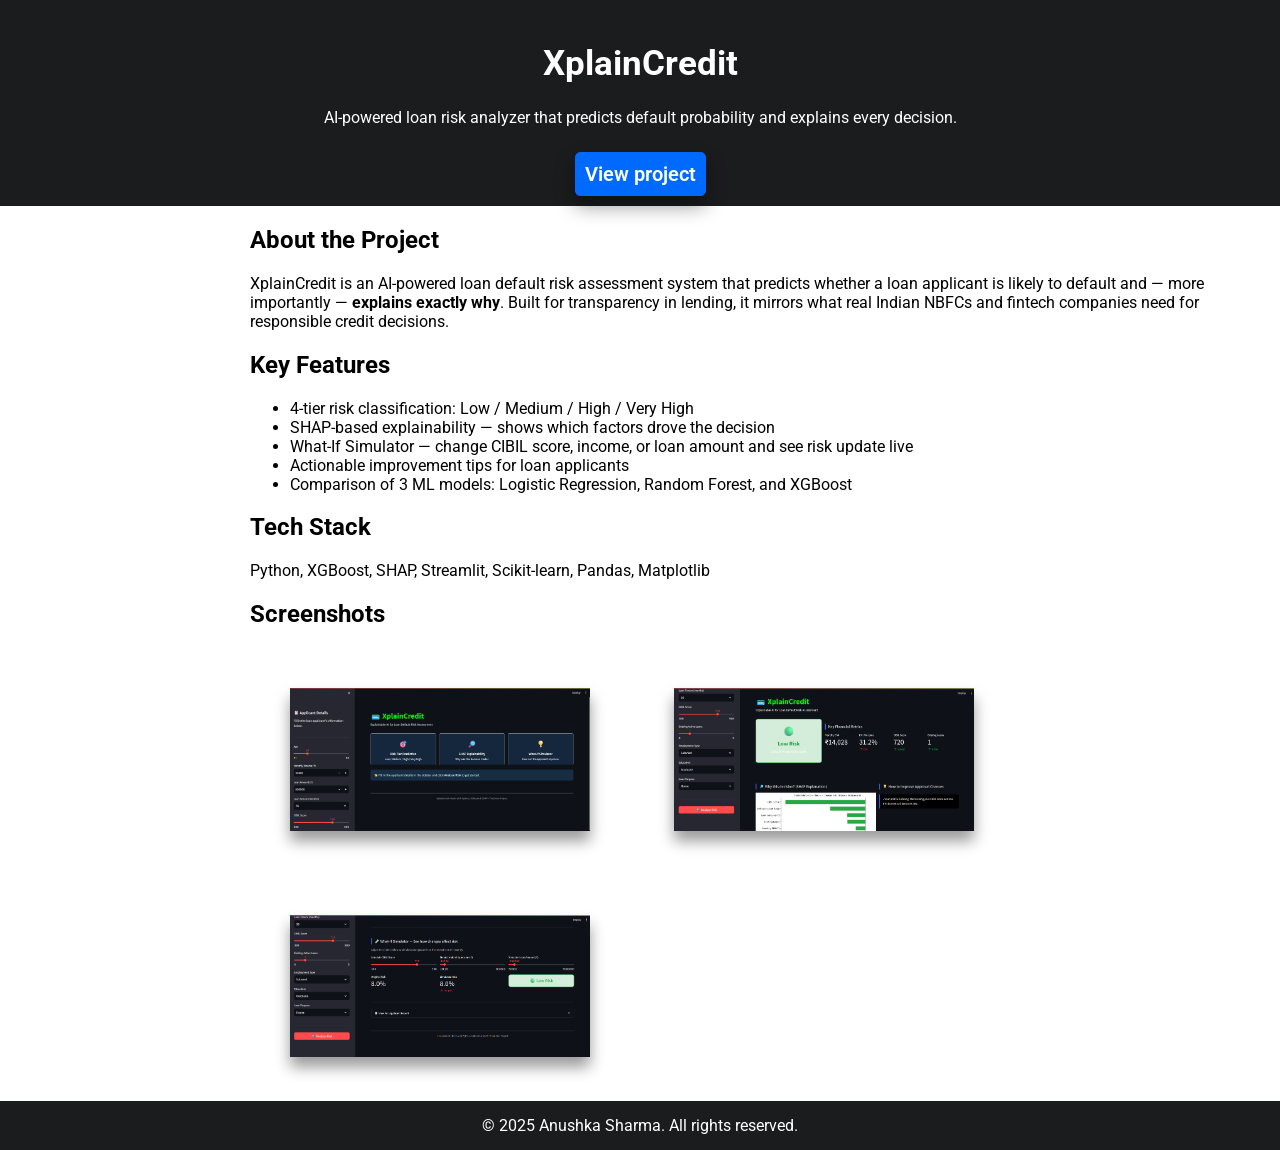
==== project1.html @ 8adb2572 "done" ====
<!DOCTYPE html>
<html lang="en">

<head>
    <meta charset="UTF-8">
    <meta name="viewport" content="width=device-width, initial-scale=1.0">
    <title>Project 1</title>
    <link rel="stylesheet" href="css/project.css">
    <link rel="preconnect" href="https://fonts.googleapis.com">
    <link rel="preconnect" href="https://fonts.gstatic.com" crossorigin>
    <link href="https://fonts.googleapis.com/css2?family=Roboto:ital,wght@0,100..900;1,100..900&display=swap"
        rel="stylesheet">
</head>

<body>

    <header class="heading">
        <h1>XplainCredit</h1>
        <p>AI-powered loan risk analyzer that predicts default probability and explains every decision.</p><br>
        <a class="btn" href="https://xplaincredit.onrender.com/" target="_blank">View project</a>
    </header>

    <section class="aboutproject">
        <div>
            <h2>About the Project</h2>
            <p>XplainCredit is an AI-powered loan default risk assessment system that predicts whether a loan applicant
                is likely to default and — more importantly — <strong>explains exactly why</strong>. Built for
                transparency in lending, it mirrors what real Indian NBFCs and fintech companies need for responsible
                credit decisions.</p>

            <h2>Key Features</h2>
            <ul>
                <li>4-tier risk classification: Low / Medium / High / Very High</li>
                <li>SHAP-based explainability — shows which factors drove the decision</li>
                <li>What-If Simulator — change CIBIL score, income, or loan amount and see risk update live</li>
                <li>Actionable improvement tips for loan applicants</li>
                <li>Comparison of 3 ML models: Logistic Regression, Random Forest, and XGBoost</li>
            </ul>

            <h2>Tech Stack</h2>
            <p>Python, XGBoost, SHAP, Streamlit, Scikit-learn, Pandas, Matplotlib</p>
            
            <h2>Screenshots</h2>
            <div class="gallery">
                <img src="images/credit1.png" alt="Screenshot 1" onclick="openLightbox(this)">
                <img src="images/credit2.png" alt="Screenshot 2" onclick="openLightbox(this)">
                <img src="images/credit3.png" alt="Screenshot 3" onclick="openLightbox(this)">
            </div>

            <!-- Lightbox -->
            <div id="lightbox" class="lightbox" onclick="closeLightbox()">
                <span class="close">&times;</span>
                <img id="lightbox-img" class="lightbox-content">
            </div>

            <script>
                function openLightbox(img) {
                    document.getElementById("lightbox").style.display = "block";
                    document.getElementById("lightbox-img").src = img.src;
                }
                function closeLightbox() {
                    document.getElementById("lightbox").style.display = "none";
                }
            </script>

        </div>

        </div>
    </section>

    <footer>
        © 2025 Anushka Sharma. All rights reserved.
    </footer>

</body>

</html>
---- css/project.css ----
/*header */
body{
    margin: 0;
    padding: 0;
    font-family: "Roboto", sans-serif;
}

header{
    background-color: #1a1c1e;
    padding: 20px;
    color: white;
    text-align: center;

}

.heading h1{
    font-size: 35px;
}

.heading a{
    color: white;
    font-weight: 600;
    text-decoration: none;
    border: 2px solid rgb(0, 106, 255);
    background-color: rgb(0, 106, 255);
    border-radius: 6px;
    box-shadow: 0px 10px 20px rgb(0,0,0,0.4);
    font-size: 20px;
    padding: 8px;
}

.heading a:hover{
    background-color: rgb(0, 72, 255);
    border: 2px solid rgb(0, 72, 255);
}



/* about the project */
.aboutproject{
    padding-left: 250px;
}


.gallery img {
  width: 300px;
  margin: 40px;
  cursor: pointer;
  transition: transform 0.3s;
  box-shadow: 0px 10px 14px rgb(0,0,0,0.4);
}
.gallery img:hover {
  transform: scale(1.05);
}
.lightbox {
  display: none;
  position: fixed;
  z-index: 999;
  top: 0; left: 0;
  width: 100%; height: 100%;
  background: rgba(0,0,0,0.8);
  justify-content: center;
  align-items: center;
}
.lightbox-content {
  max-width: 90%;
  max-height: 90%;
}
.close {
  position: absolute;
  top: 20px;
  right: 30px;
  font-size: 40px;
  color: white;
  cursor: pointer;
}

footer{
    background-color: #1a1c1e;
    color: white;
    text-align: center;
    padding: 15px;
}
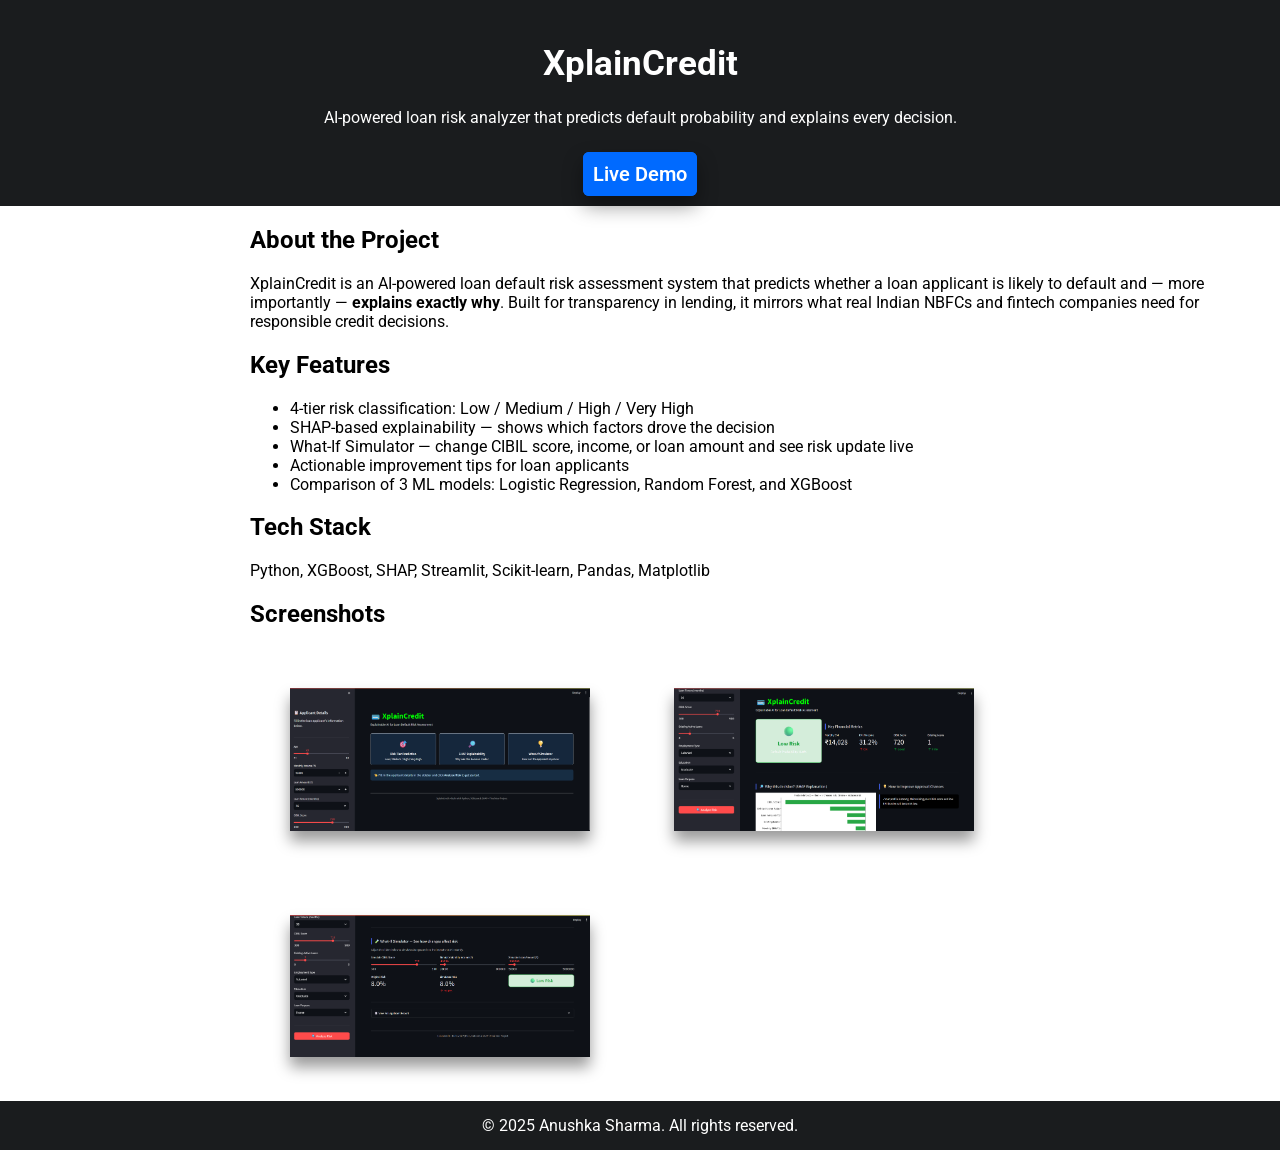
==== commit 3e834ce0: "css changes" ====
--- a/project1.html
+++ b/project1.html
@@ -17,7 +17,7 @@
     <header class="heading">
         <h1>XplainCredit</h1>
         <p>AI-powered loan risk analyzer that predicts default probability and explains every decision.</p><br>
-        <a class="btn" href="https://xplaincredit.onrender.com/" target="_blank">View project</a>
+        <a class="btn" href="https://xplaincredit-real.onrender.com/" target="_blank">Live Demo</a>
     </header>
 
     <section class="aboutproject">
